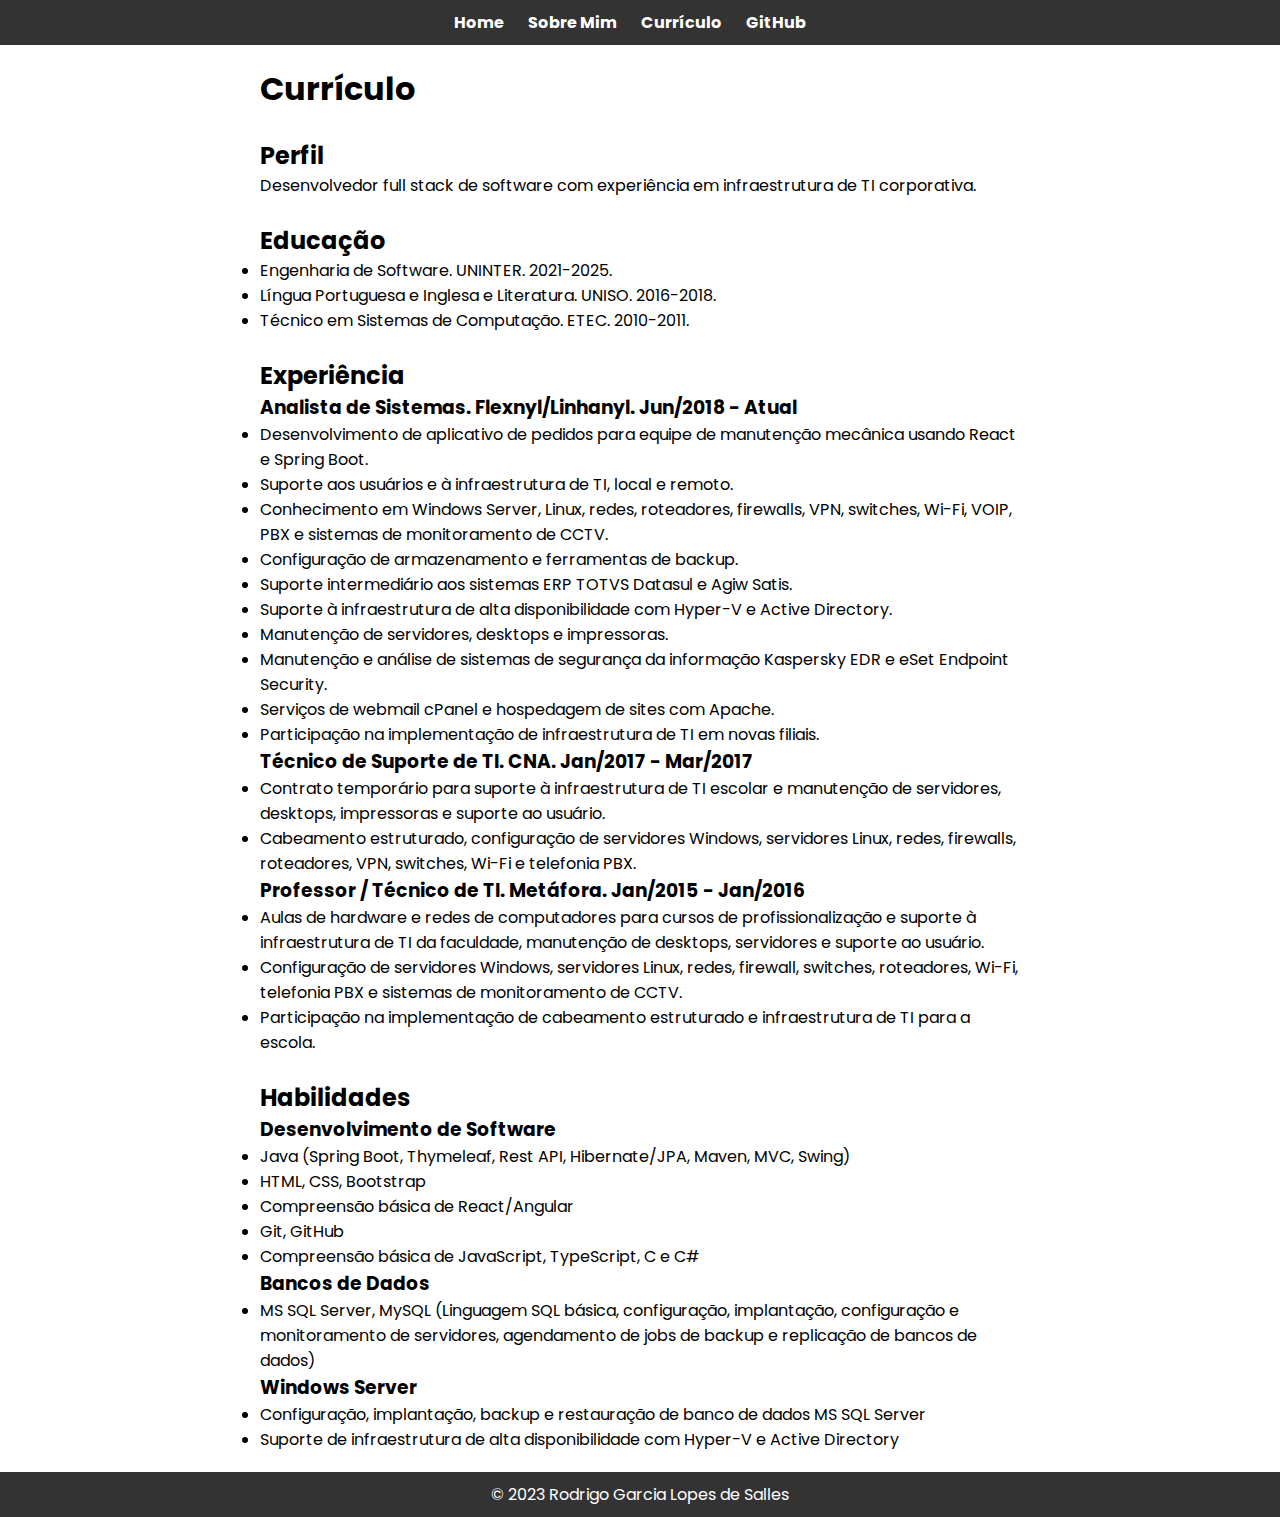
==== curriculo.html @ 94a3a9d3 "Adicionando projeto" ====
<!DOCTYPE html>
<html lang="pt-BR">
<head>
    <meta charset="UTF-8">
    <meta name="viewport" content="width=device-width, initial-scale=1.0">
    <link rel="stylesheet" href="styles.css">
    <title>Currículo</title>
</head>
<body>
<header>
    <nav>
        <ul>
            <li><a href="index.html">Home</a></li>
            <li><a href="sobre.html">Sobre Mim</a></li>
            <li><a href="curriculo.html">Currículo</a></li>
            <li><a href="github.html">GitHub</a></li>
        </ul>
    </nav>
</header>

<section class="container">
    <h1 class="section-title">Currículo</h1>
    <br>

    <div class="resume">
        <h2 class="resume-title">Perfil</h2>
        <p class="resume-description">Desenvolvedor full stack de software com experiência em infraestrutura de TI corporativa.</p>

        <br>
        <h2 class="resume-title">Educação</h2>
        <ul class="resume-list">
            <li>Engenharia de Software. UNINTER. 2021-2025.</li>
            <li>Língua Portuguesa e Inglesa e Literatura. UNISO. 2016-2018.</li>
            <li>Técnico em Sistemas de Computação. ETEC. 2010-2011.</li>
        </ul>

        <br>
        <h2 class="resume-title">Experiência</h2>

        <div class="job">
            <h3 class="job-title">Analista de Sistemas. Flexnyl/Linhanyl. Jun/2018 - Atual</h3>
            <ul class="job-list">
                <li>Desenvolvimento de aplicativo de pedidos para equipe de manutenção mecânica usando React e Spring Boot.</li>
                <li>Suporte aos usuários e à infraestrutura de TI, local e remoto.</li>
                <li>Conhecimento em Windows Server, Linux, redes, roteadores, firewalls, VPN, switches, Wi-Fi, VOIP, PBX e sistemas de monitoramento de CCTV.</li>
                <li>Configuração de armazenamento e ferramentas de backup.</li>
                <li>Suporte intermediário aos sistemas ERP TOTVS Datasul e Agiw Satis.</li>
                <li>Suporte à infraestrutura de alta disponibilidade com Hyper-V e Active Directory.</li>
                <li>Manutenção de servidores, desktops e impressoras.</li>
                <li>Manutenção e análise de sistemas de segurança da informação Kaspersky EDR e eSet Endpoint Security.</li>
                <li>Serviços de webmail cPanel e hospedagem de sites com Apache.</li>
                <li>Participação na implementação de infraestrutura de TI em novas filiais.</li>
            </ul>
        </div>

        <div class="job">
            <h3 class="job-title">Técnico de Suporte de TI. CNA. Jan/2017 - Mar/2017</h3>
            <ul class="job-list">
                <li>Contrato temporário para suporte à infraestrutura de TI escolar e manutenção de servidores, desktops, impressoras e suporte ao usuário.</li>
                <li>Cabeamento estruturado, configuração de servidores Windows, servidores Linux, redes, firewalls, roteadores, VPN, switches, Wi-Fi e telefonia PBX.</li>
            </ul>
        </div>

        <div class="job">
            <h3 class="job-title">Professor / Técnico de TI. Metáfora. Jan/2015 - Jan/2016</h3>
            <ul class="job-list">
                <li>Aulas de hardware e redes de computadores para cursos de profissionalização e suporte à infraestrutura de TI da faculdade, manutenção de desktops, servidores e suporte ao usuário.</li>
                <li>Configuração de servidores Windows, servidores Linux, redes, firewall, switches, roteadores, Wi-Fi, telefonia PBX e sistemas de monitoramento de CCTV.</li>
                <li>Participação na implementação de cabeamento estruturado e infraestrutura de TI para a escola.</li>
            </ul>
        </div>

        <br>
        <h2 class="resume-title">Habilidades</h2>
        <div class="skills">
            <div class="skill">
                <h3 class="skill-title">Desenvolvimento de Software</h3>
                <ul class="skill-list">
                    <li>Java (Spring Boot, Thymeleaf, Rest API, Hibernate/JPA, Maven, MVC, Swing)</li>
                    <li>HTML, CSS, Bootstrap</li>
                    <li>Compreensão básica de React/Angular</li>
                    <li>Git, GitHub</li>
                    <li>Compreensão básica de JavaScript, TypeScript, C e C#</li>
                </ul>
            </div>

            <div class="skill">
                <h3 class="skill-title">Bancos de Dados</h3>
                <ul class="skill-list">
                    <li>MS SQL Server, MySQL (Linguagem SQL básica, configuração, implantação, configuração e monitoramento de servidores, agendamento de jobs de backup e replicação de bancos de dados)</li>
                </ul>
            </div>

            <div class="skill">
                <h3 class="skill-title">Windows Server</h3>
                <ul class="skill-list">
                    <li>Configuração, implantação, backup e restauração de banco de dados MS SQL Server</li>
                    <li>Suporte de infraestrutura de alta disponibilidade com Hyper-V e Active Directory</li>
                </ul>
            </div>
        </div>
    </div>
</section>

<footer>
    <p>&copy; 2023 Rodrigo Garcia Lopes de Salles</p>
</footer>
</body>
</html>
---- styles.css ----
@import url("https://fonts.googleapis.com/css2?family=Poppins:wght@300;400;500;600;700;800;900&display=swap");
*{
    margin: 0;
    padding: 0;
    box-sizing: border-box;
    font-family: "Poppins", sans-serif;
}

body, h1, p, ul, li {
    margin: 0;
    padding: 0;
}

header {
    background-color: #333;
    color: #fff;
    padding: 10px 0;
}

nav ul {
    list-style-type: none;
    text-align: center;
}

nav ul li {
    display: inline;
    margin-right: 20px;
}

nav a {
    text-decoration: none;
    color: #fff;
    font-weight: bold;
}

section {
    max-width: 800px;
    margin: 0 auto;
    padding: 20px;
}

footer {
    background-color: #333;
    color: #fff;
    text-align: center;
    padding: 10px 0;
}
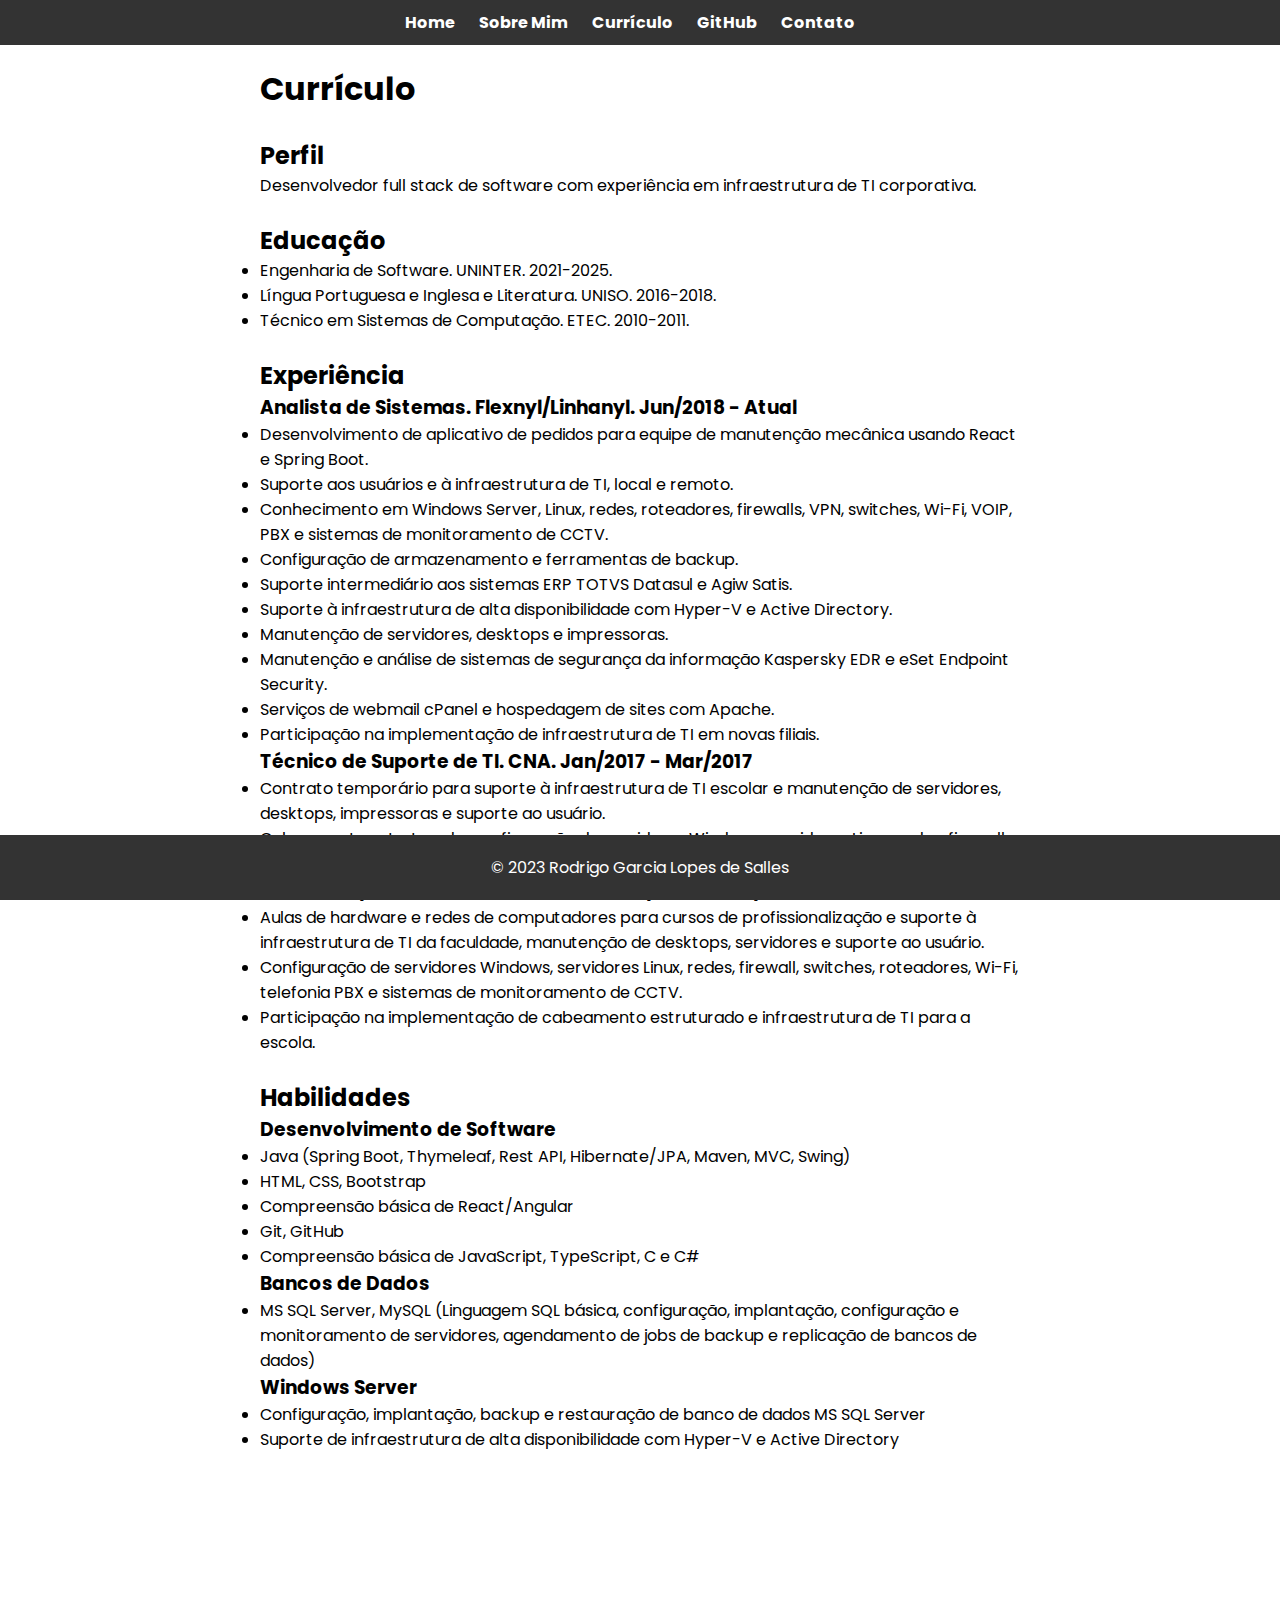
==== commit 753214db: "Mudanças" ====
--- a/curriculo.html
+++ b/curriculo.html
@@ -7,16 +7,17 @@
     <title>Currículo</title>
 </head>
 <body>
-<header>
-    <nav>
-        <ul>
-            <li><a href="index.html">Home</a></li>
-            <li><a href="sobre.html">Sobre Mim</a></li>
-            <li><a href="curriculo.html">Currículo</a></li>
-            <li><a href="github.html">GitHub</a></li>
-        </ul>
-    </nav>
-</header>
+    <header>
+        <nav>
+            <ul>
+                <li><a href="index.html">Home</a></li>
+                <li><a href="sobre.html">Sobre Mim</a></li>
+                <li><a href="curriculo.html">Currículo</a></li>
+                <li><a href="github.html">GitHub</a></li>
+                <li><a href="contato.html">Contato</a></li>
+            </ul>
+        </nav>
+    </header>
 
 <section class="container">
     <h1 class="section-title">Currículo</h1>
@@ -98,6 +99,13 @@
                     <li>Suporte de infraestrutura de alta disponibilidade com Hyper-V e Active Directory</li>
                 </ul>
             </div>
+
+            <br>
+            <br>
+            <br>
+            <br>
+            <br>
+            <br>
         </div>
     </div>
 </section>
--- a/styles.css
+++ b/styles.css
@@ -4,6 +4,25 @@
     padding: 0;
     box-sizing: border-box;
     font-family: "Poppins", sans-serif;
+}
+
+.hidden {
+    display:none;
+}
+
+button{
+    height: 30px;
+    width: 200px;
+    background-color: green;
+    font-size: 15px;
+    color: white;
+    text-decoration: underline;
+    cursor: pointer;
+}
+
+button a {
+    color: inherit; /* Herda a cor do texto do elemento pai */
+    text-decoration: inherit; /* Herda a decoração de texto do elemento pai */
 }
 
 body, h1, p, ul, li {
@@ -41,7 +60,10 @@
 
 footer {
     background-color: #333;
+    position: fixed;
+    bottom: 0;
+    width: 100%;
+    padding: 20px;
     color: #fff;
     text-align: center;
-    padding: 10px 0;
 }
